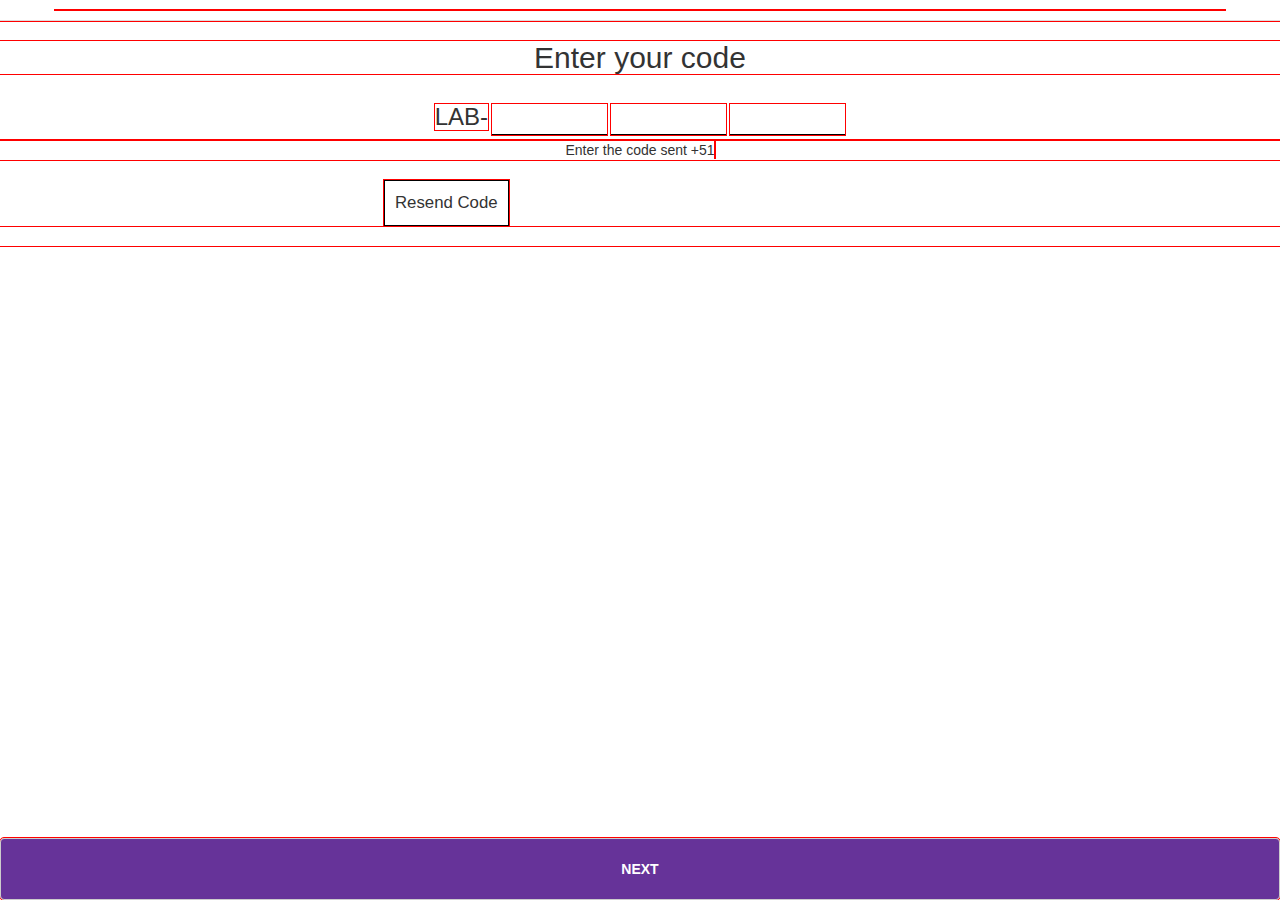
==== codigo.html @ 99d76ab8 "70%" ====
<!DOCTYPE html>
<html lang="en">
<head>
	<meta charset="UTF-8">
	<meta http-equiv="X-UA-Compatible" content="IE=edge"/>
	<meta name="viewport" content="width=device-width, initial-scale=1"/>
  	<title>Lyft</title>
  	<!--Bootstrap-->	
    <link rel="stylesheet" href="css/bootstrap.min.css" type="text/css">
	<!--Script-->
  	<script src="https://code.jquery.com/jquery-1.11.1.min.js"></script>
  	<script src="js/bootstrap.min.js"></script>

	<!--Css-->
  	<link rel="stylesheet" href="css/animate.css" type="text/css">  	
	<link rel="stylesheet" href="css/signup.css" type="text/css">

  	<!--Fonts-->
  	<link rel="stylesheet" href="css/font-awesome.min.css" type="text/css"> 
</head>
<body onload="init()">
<header>
<div class="container">
  <div class="row">
    <div class="flechita hidden-lg hidden-md hidden-sm col-xs-2">
      <a href="index.html"><button class="btn btn-group-lg"><span class="glyphicon glyphicon-chevron-left" aria-hidden="true"></span></button></a>
    </div>
    <div class="hidden-lg hidden-md hidden-sm col-xs-10">
      <h1 class="text-center">Sign Up</h1>
      <h6 class="text-center">Join now for free ride credit</h6>
    </div>
  </div>
</div>  
</header>
  <div class="contenedor-codigo">
      <h2>Enter your code</h2>
      <h3 class="lab">LAB-</h3>
      <input type="tel" name="codigo" class="codigo-r" id="codigo1">
      <input type="tel" name="codigo" class="codigo-r" id="codigo2">
      <input type="tel" name="codigo" class="codigo-r" id="codigo3">
    </div>
    <div class="numero-codigo">Enter the code sent +51 <span id="numero"></span></div>
    <button class="resend-code center-block">Resend Code</button>
    <a id="registrarCodigo" type="button" class="btn btn-default siguiente">NEXT</a>
</body>
<script type="text/javascript" src="js/app.js"></script>
</html>
---- css/signup.css ----
*{
	outline: 1px solid red;
}

header{
	padding: 10px;
	border-bottom: 1px gainsboro solid;
}

.flechita{
	margin-top: 35px;
} 
.text-center{
	text-align: center;
}

.icono{
	font-size: 2em;
    padding: 27px 0px;
    color: black;
}

.icono:hover{
	text-decoration: none;
	color: black;
}

.text-center h2{
	font-weight: bold;
}

.bandera{
	width: 20px;
}

.despegable{
	border: none;
}

.bandera1{
	width: 20px;
}

.dropdown-menu{
	min-width: 108px;
}

.col-xs-3{
	padding-right: 0px;
}

.codigo, .codigo-r{
	display: inline-block;
    font-weight: bold;
    width: 9%;
    border: none;
}

.codigo-r{
	border-bottom: 1px solid black;
	text-align: center;
    font-size: 1.4em;
}

.mobile{
	border: none;
	width: 65%;

}

.borde{
	width: 100%;
	border: 1px solid #CCCCCC;
	border-radius: 5px;
	display: inline-block;
    padding-bottom: 2px;
}

.margin-top{
	margin-top: 15px;
}

.siguiente{
	width: 100%;
	position: absolute;
	left: 0px;
    bottom: 0px;
    background: rebeccapurple;
    color: white;
    font-weight: bold;
    padding: 20px 0;
}

.form{
	width: 100%;
}

.mobile:focus, .codigo-r:focus {
	outline: -webkit-focus-ring-color auto 0px;
	outline-style: none;
	box-shadow: none;
	border-color: lightgrey;
}

.phone {
    padding: 8px 0px;
    font-size: 16px;
}

.pt-0 {
	padding-top: 0px;
}
.contenedor-codigo{
	text-align: center;
}

.lab{
	display: inline-block;
}

.numero-codigo{
	text-align: center;
}

.resend-code{
    border: 1px solid black;
    background-color: transparent;
    padding: 10px;
    font-size: 1.2em;
    margin: 20px 30%;
}
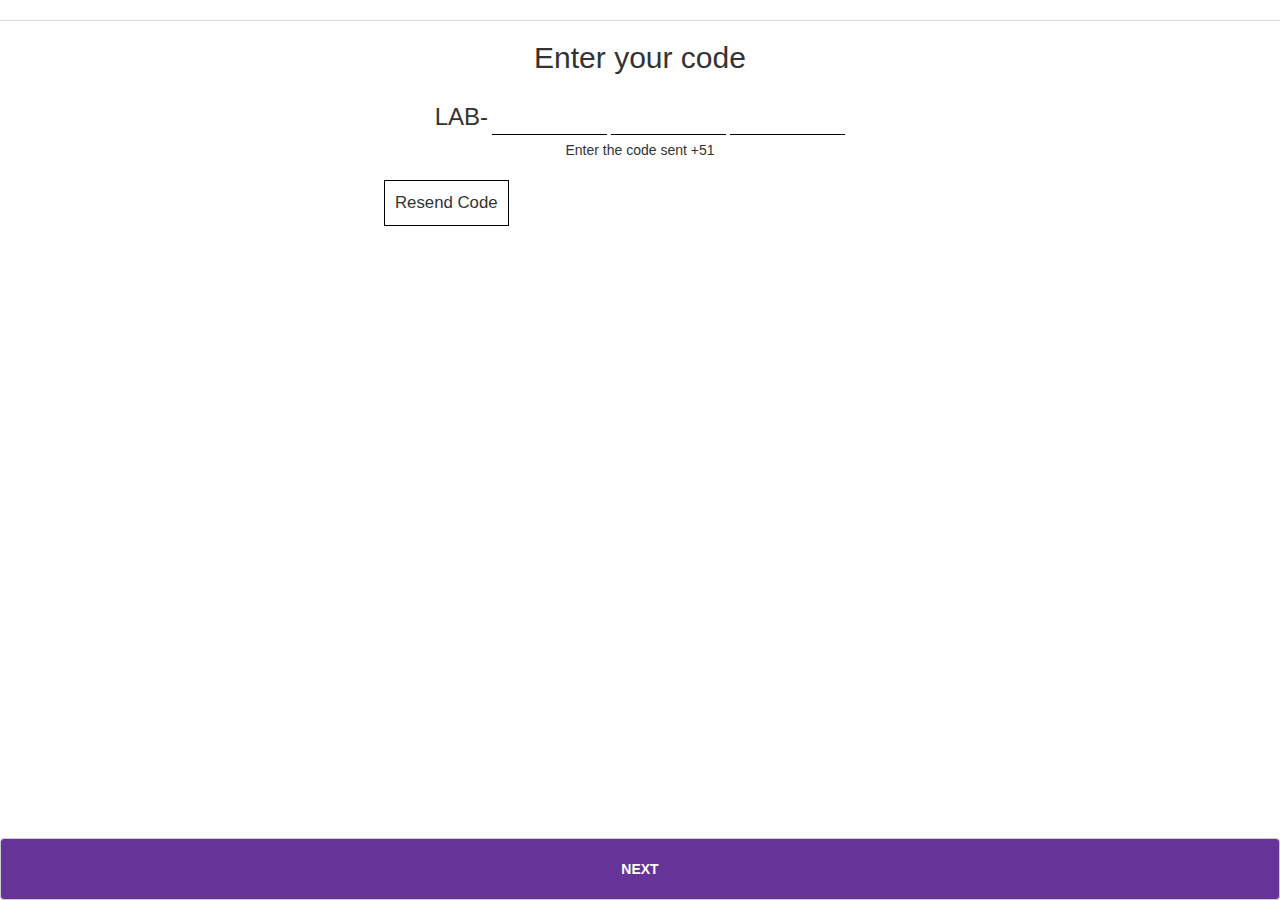
==== commit 5395acf1: "js avanzado" ====
--- a/codigo.html
+++ b/codigo.html
@@ -41,7 +41,7 @@
     </div>
     <div class="numero-codigo">Enter the code sent +51 <span id="numero"></span></div>
     <button class="resend-code center-block">Resend Code</button>
-    <a id="registrarCodigo" type="button" class="btn btn-default siguiente">NEXT</a>
+    <a id="registrarCodigo" type="button" class="btn btn-default siguiente" href="map.html">NEXT</a> 
 </body>
 <script type="text/javascript" src="js/app.js"></script>
 </html>--- a/css/signup.css
+++ b/css/signup.css
@@ -1,7 +1,6 @@
-*{
+/**{
 	outline: 1px solid red;
-}
-
+}*/
 header{
 	padding: 10px;
 	border-bottom: 1px gainsboro solid;
